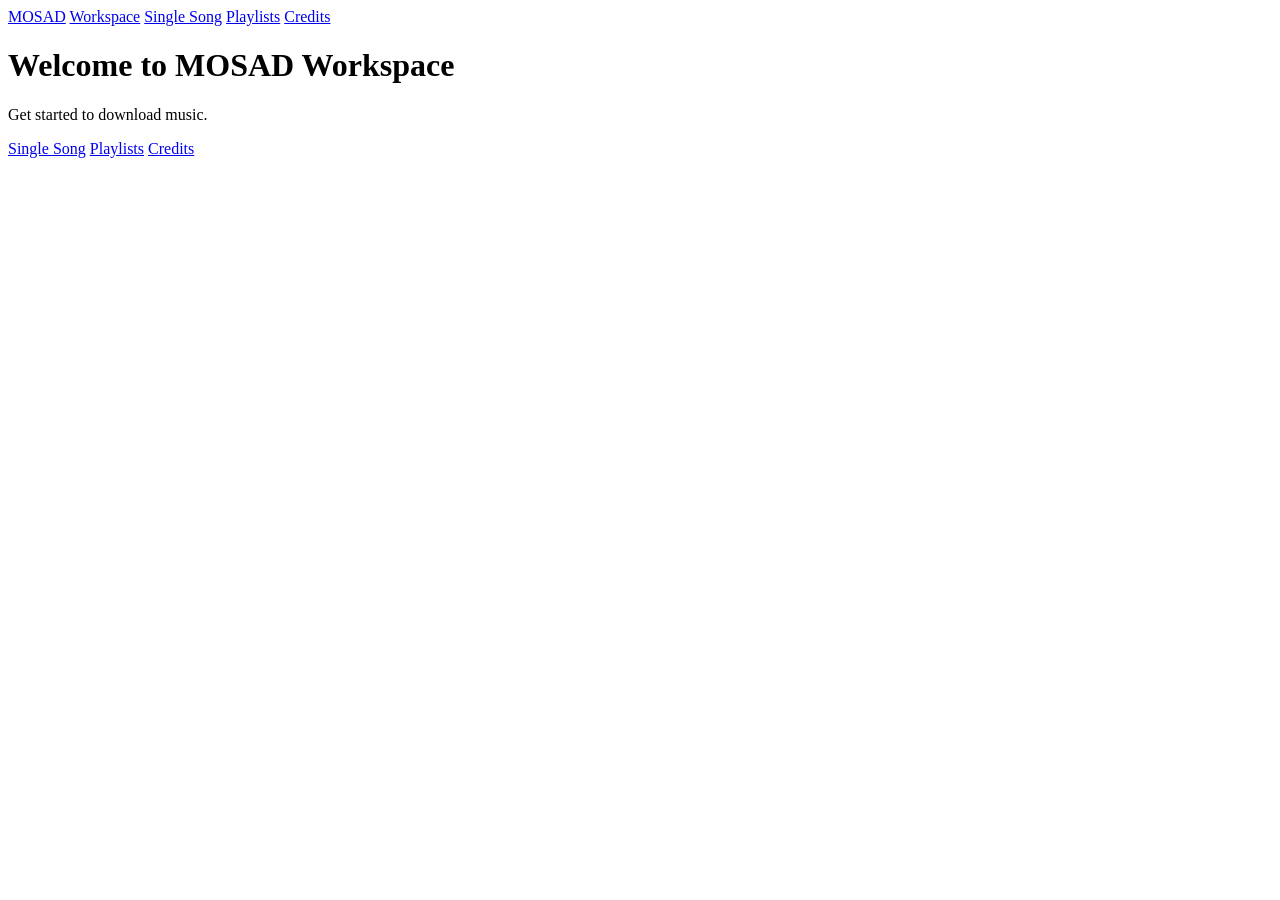
==== templates/index.html @ bf57be52 "feat: add workspace welcome page template" ====
<!DOCTYPE html>
<html lang="en">
<head>
  <meta charset="UTF-8" />
  <meta name="viewport" content="width=device-width, initial-scale=1.0" />
  <title>MOSAD — Workspace</title>
  <link rel="stylesheet" href="../static/styles/base.css" />
  <link rel="stylesheet" href="../static/styles/navbar.css" />
  <link rel="stylesheet" href="../static/styles/pages.css" />
</head>
<body>

  <nav class="top-nav">
    <a href="/" class="brand">MOSAD</a>
    <a href="/" class="nav-link active">Workspace</a>
    <a href="/single" class="nav-link">Single Song</a>
    <a href="/playlists" class="nav-link">Playlists</a>
    <a href="/credits" class="nav-link">Credits</a>
  </nav>

  <main class="workspace-hero">
    <h1>Welcome to MOSAD Workspace</h1>
    <p>Get started to download music.</p>
    <div class="hero-buttons">
      <a href="/single" class="btn btn-primary">Single Song</a>
      <a href="/playlists" class="btn btn-ghost">Playlists</a>
      <a href="/credits" class="btn btn-ghost">Credits</a>
    </div>
  </main>

  <div id="toast"></div>
  <script src="../static/scripts/main.js"></script>
</body>
</html>
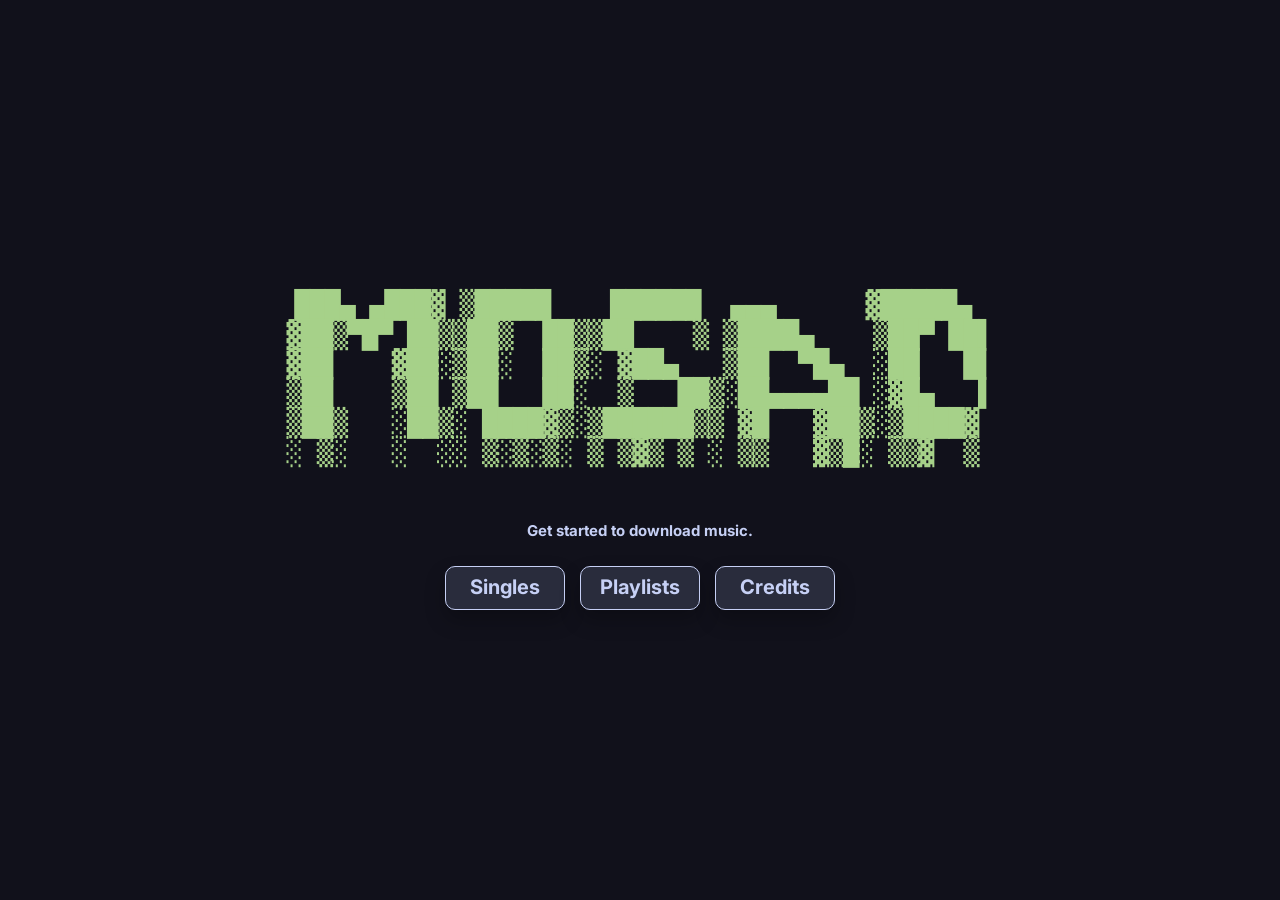
==== commit a7d64b9b: "feat: add semantic homepage template with ASCII art logo" ====
--- a/templates/index.html
+++ b/templates/index.html
@@ -3,32 +3,38 @@
 <head>
   <meta charset="UTF-8" />
   <meta name="viewport" content="width=device-width, initial-scale=1.0" />
-  <title>MOSAD — Workspace</title>
-  <link rel="stylesheet" href="../static/styles/base.css" />
-  <link rel="stylesheet" href="../static/styles/navbar.css" />
-  <link rel="stylesheet" href="../static/styles/pages.css" />
+  <title>Mosad</title>
+  <link rel="stylesheet" href="/static/styles/base.css" />
+  <link rel="stylesheet" href="/static/styles/home-page.css" />
 </head>
 <body>
 
-  <nav class="top-nav">
-    <a href="/" class="brand">MOSAD</a>
-    <a href="/" class="nav-link active">Workspace</a>
-    <a href="/single" class="nav-link">Single Song</a>
-    <a href="/playlists" class="nav-link">Playlists</a>
-    <a href="/credits" class="nav-link">Credits</a>
-  </nav>
+  <main class="homepage">
 
-  <main class="workspace-hero">
-    <h1>Welcome to MOSAD Workspace</h1>
-    <p>Get started to download music.</p>
-    <div class="hero-buttons">
-      <a href="/single" class="btn btn-primary">Single Song</a>
-      <a href="/playlists" class="btn btn-ghost">Playlists</a>
-      <a href="/credits" class="btn btn-ghost">Credits</a>
-    </div>
+    <header class="homepage-header">
+      <pre class="homepage-logo" aria-hidden="true">
+███▄ ▄███▓ ▒█████    ██████  ▄▄▄      ▓█████▄ 
+▓██▒▀█▀ ██▒▒██▒  ██▒▒██    ▒ ▒████▄    ▒██▀ ██▌
+▓██    ▓██░▒██░  ██▒░ ▓██▄   ▒██  ▀█▄  ░██   █▌
+▒██    ▒██ ▒██   ██░  ▒   ██▒░██▄▄▄▄██ ░▓█▄   ▌
+▒██▒   ░██▒░ ████▓▒░▒██████▒▒ ▓█   ▓██▒░▒████▓ 
+░ ▒░   ░  ░░ ▒░▒░▒░ ▒ ▒▓▒ ▒ ░ ▒▒   ▓▒█░ ▒▒▓  ▒ 
+      </pre>
+    </header>
+
+    <section class="homepage-content">
+      <p class="homepage-subtitle">Get started to download music.</p>
+
+      <nav class="homepage-nav" aria-label="Main sections">
+        <a href="/single"    class="btn btn-ghost">Singles</a>
+        <a href="/playlists" class="btn btn-ghost">Playlists</a>
+        <a href="/credits"   class="btn btn-ghost">Credits</a>
+      </nav>
+    </section>
+
   </main>
 
-  <div id="toast"></div>
-  <script src="../static/scripts/main.js"></script>
+  <div id="toast" role="status" aria-live="polite"></div>
+  <script src="/static/scripts/main.js"></script>
 </body>
 </html>
--- a/static/styles/base.css
+++ b/static/styles/base.css
@@ -0,0 +1,187 @@
+/* ==========================================================================
+   MOSAD — base styles
+   Palette: Catppuccin Mocha
+   ========================================================================== */
+
+@import url('https://fonts.googleapis.com/css2?family=Inter:wght@300;400;500;600;700&family=JetBrains+Mono:wght@400;500;700&display=swap');
+
+:root {
+  --ctp-base:     #1e1e2e;
+  --ctp-mantle:   #181825;
+  --ctp-crust:    #11111b;
+  --ctp-surface0: #313244;
+  --ctp-surface1: #45475a;
+  --ctp-surface2: #585b70;
+  --ctp-overlay0: #6c7086;
+  --ctp-text:     #cdd6f4;
+  --ctp-subtext0: #a6adc8;
+  --ctp-mauve:    #cba6f7;
+  --ctp-lavender: #b4befe;
+  --ctp-blue:     #89b4fa;
+  --ctp-green:    #a6e3a1;
+  --ctp-yellow:   #f9e2af;
+  --ctp-red:      #f38ba8;
+  --ctp-peach:    #fab387;
+
+  --bg:          var(--ctp-crust);
+  --panel:       var(--ctp-mantle);
+  --border:      var(--ctp-surface1);
+  --text:        var(--ctp-text);
+  --muted:       var(--ctp-subtext0);
+  --accent:      var(--ctp-mauve);
+  --accent-soft: rgba(203,166,247,0.12);
+  --ok:          var(--ctp-green);
+  --err:         var(--ctp-red);
+  --mono:        'JetBrains Mono', 'SF Mono', Consolas, monospace;
+  --font-size:   15px;
+}
+
+*, *::before, *::after { box-sizing: border-box; margin: 0; padding: 0; }
+
+html, body {
+  height: 100%;
+  background: var(--bg);
+  color: var(--text);
+  font-family: 'Inter', -apple-system, BlinkMacSystemFont, sans-serif;
+  font-size: var(--font-size);
+  line-height: 1.65;
+  -webkit-font-smoothing: antialiased;
+  -moz-osx-font-smoothing: grayscale;
+}
+
+a { color: var(--accent); text-decoration: none; }
+a:hover { text-decoration: underline; }
+
+::-webkit-scrollbar { width: 5px; height: 5px; }
+::-webkit-scrollbar-track { background: transparent; }
+::-webkit-scrollbar-thumb { background: var(--ctp-surface1); border-radius: 4px; }
+
+h1 { font-size: 1.8rem;  font-weight: 700; line-height: 1.25; }
+h2 { font-size: 1.35rem; font-weight: 700; line-height: 1.3; }
+h3 { font-size: 1.1rem;  font-weight: 600; line-height: 1.35; }
+
+.hidden { display: none !important; }
+.mono   { font-family: var(--mono); }
+.muted  { color: var(--muted); }
+.ok     { color: var(--ok); }
+.err    { color: var(--err); }
+
+/* ── Buttons ── */
+.btn {
+  display: inline-flex;
+  align-items: center;
+  gap: 6px;
+  padding: 10px 20px;
+  border-radius: 8px;
+  border: none;
+  font-size: 0.9rem;
+  font-weight: 600;
+  font-family: inherit;
+  cursor: pointer;
+  transition: filter .15s, transform .05s;
+  white-space: nowrap;
+}
+.btn:active   { transform: translateY(1px); }
+.btn:disabled { opacity: .45; cursor: not-allowed; filter: none; }
+
+.btn-primary       { background: var(--accent); color: var(--ctp-crust); }
+.btn-primary:hover { filter: brightness(1.1); }
+
+.btn-ghost       { background: transparent; border: 1px solid var(--border); color: var(--text); }
+.btn-ghost:hover { border-color: var(--accent); color: var(--accent); }
+
+.btn-danger       { background: transparent; border: 1px solid var(--ctp-red); color: var(--ctp-red); }
+.btn-danger:hover { background: rgba(243,139,168,.1); }
+
+.btn-sm { padding: 6px 13px; font-size: 0.8rem; }
+
+/* ── Inputs ── */
+input[type="text"],
+input[type="search"],
+textarea,
+select {
+  width: 100%;
+  background: var(--ctp-base);
+  border: 1px solid var(--border);
+  color: var(--text);
+  padding: 10px 13px;
+  border-radius: 8px;
+  font-size: 0.93rem;
+  font-family: inherit;
+  outline: none;
+  transition: border-color .15s;
+}
+input:focus, textarea:focus, select:focus { border-color: var(--accent); }
+input::placeholder { color: var(--ctp-overlay0); }
+
+/* ── Panel ── */
+.panel {
+  background: var(--panel);
+  border: 1px solid var(--border);
+  border-radius: 12px;
+  padding: 20px;
+}
+
+/* ── Toast ── */
+#toast {
+  position: fixed;
+  bottom: 24px;
+  right: 24px;
+  padding: 12px 18px;
+  border-radius: 8px;
+  font-size: 0.85rem;
+  font-weight: 600;
+  z-index: 1000;
+  opacity: 0;
+  transition: opacity .25s;
+  pointer-events: none;
+}
+#toast.show { opacity: 1; }
+#toast.ok   { background: rgba(166,227,161,.15); border: 1px solid var(--ok);  color: var(--ok); }
+#toast.err  { background: rgba(243,139,168,.15); border: 1px solid var(--err); color: var(--err); }
+
+/* ── Progress bar ── */
+.progress-wrap  { margin-top: 16px; display: flex; flex-direction: column; gap: 8px; }
+.progress-label { font-size: 0.8rem; color: var(--muted); font-family: var(--mono); }
+
+progress {
+  width: 100%;
+  height: 8px;
+  border-radius: 6px;
+  overflow: hidden;
+  border: 1px solid var(--border);
+  appearance: none;
+  -webkit-appearance: none;
+}
+progress::-webkit-progress-bar   { background: var(--ctp-base); }
+progress::-webkit-progress-value { background: linear-gradient(90deg, var(--accent), var(--ctp-lavender)); transition: width .3s ease; }
+progress::-moz-progress-bar      { background: linear-gradient(90deg, var(--accent), var(--ctp-lavender)); }
+
+/* ── Download log ── */
+.download-log {
+  list-style: none;
+  background: var(--ctp-base);
+  border: 1px solid var(--border);
+  border-radius: 8px;
+  padding: 10px 14px;
+  font-family: var(--mono);
+  font-size: 0.78rem;
+  max-height: 160px;
+  overflow-y: auto;
+  color: var(--muted);
+}
+.download-log li      { padding: 2px 0; }
+.download-log .log-ok  { color: var(--ok); }
+.download-log .log-err { color: var(--err); }
+
+/* ── Responsive ── */
+@media (max-width: 768px) {
+  :root { --font-size: 14px; }
+  .btn    { padding: 9px 16px; }
+  .btn-sm { padding: 5px 10px; }
+}
+
+@media (max-width: 480px) {
+  .btn    { padding: 8px 12px; font-size: 0.85rem; }
+  #toast  { bottom: 12px; right: 12px; left: 12px; }
+}
--- a/static/styles/home-page.css
+++ b/static/styles/home-page.css
@@ -0,0 +1,91 @@
+/* ==========================================================================
+   MOSAD — Home Page
+   ========================================================================== */
+
+/* ── Layout ── */
+.homepage {
+  display: flex;
+  flex-direction: column;
+  align-items: center;
+  justify-content: center;
+  min-height: 100dvh;
+  padding: 2rem;
+  text-align: center;
+}
+
+/* ── Logo ── */
+.homepage-header {
+  display: grid;
+  justify-items: center;
+  margin-bottom: 1.5rem;
+}
+
+.homepage-logo {
+  font-family: 'Inconsolata', monospace;
+  font-weight: 700;
+  font-size: clamp(0.8rem, 2.1vw, 2.8rem);
+  line-height: 1.09375;
+  letter-spacing: -0.0425em;
+  color: #A6D189;
+  white-space: pre;
+  user-select: none;
+  justify-self: center;
+}
+
+/* ── Content ── */
+.homepage-content {
+  display: flex;
+  flex-direction: column;
+  align-items: center;
+  gap: 1.5rem;
+}
+
+/* ── Subtitle ── */
+.homepage-subtitle {
+  font-family: 'Inter', sans-serif;
+  font-size: clamp(0.875rem, 1.17vw, 22px);
+  font-weight: 700;
+  color: #C6D0F5;
+}
+
+/* ── Nav buttons ── */
+.homepage-nav {
+  display: flex;
+  gap: 1rem;
+  flex-wrap: wrap;
+  justify-content: center;
+}
+
+.btn {
+  display: inline-flex;
+  align-items: center;
+  justify-content: center;
+  width: clamp(120px, 8.96vw, 172px);
+  height: clamp(44px, 3.13vw, 60px);
+  border-radius: 10px;
+  font-family: 'Inter', sans-serif;
+  font-size: clamp(1rem, 1.57vw, 30px);
+  font-weight: 700;
+  cursor: pointer;
+  transition: background-color 160ms ease, color 160ms ease, border-color 160ms ease;
+  white-space: nowrap;
+}
+
+.btn-ghost {
+  background: #292C3C;
+  color: #C6D0F5;
+  border: 1px solid #C6D0F5;
+  box-shadow: 0px 10px 20px rgba(0, 0, 0, 0.25);
+}
+
+.btn-ghost:hover {
+  background-color: var(--accent);
+  color: var(--accent-text);
+  border-color: var(--accent);
+}
+
+/* ── Responsive ── */
+@media (max-width: 600px) {
+  .homepage-nav { flex-direction: column; align-items: center; }
+  .btn          { width: 200px; height: 56px; font-size: 1.2rem; }
+}
